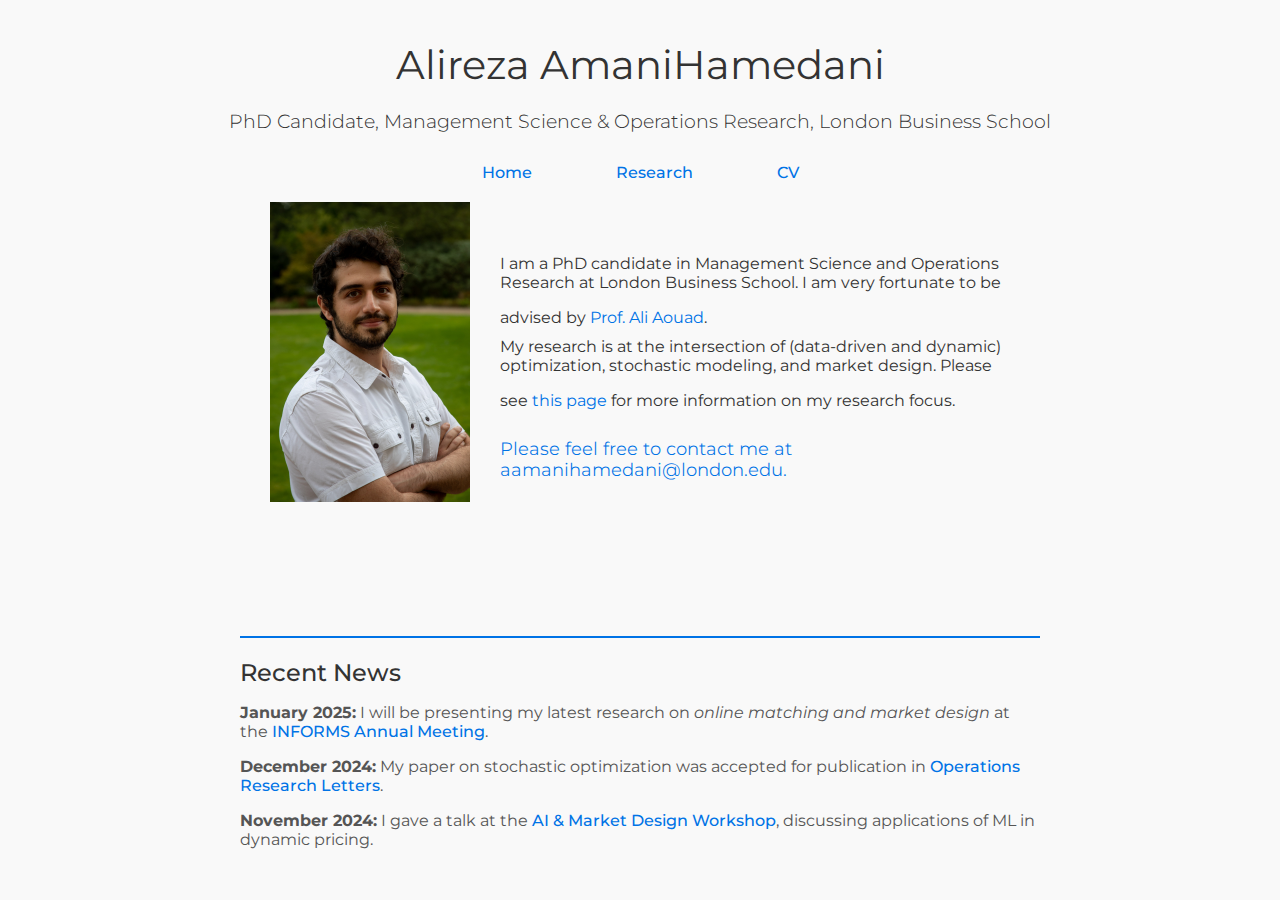
==== index.html @ 285b6b11 "Update index.html" ====
<!DOCTYPE html>
<html lang="en">
<head>
    <meta name="google-site-verification" content="q9gGJgBrfpKToqSVIJmLGLH0uUD5Tes_6GEeZYbjcHk" />
    <meta charset="UTF-8">
    <meta name="viewport" content="width=device-width, initial-scale=1.0">
    <meta name="description" content="Your Name - Brief Description">
    <title>Alireza AmaniHamedani</title>
    <link href="https://fonts.googleapis.com/css2?family=Montserrat:wght@100;300;400;500;700&display=swap" rel="stylesheet">
        
    <style>
        body {
            font-family: 'Montserrat', sans-serif;
            margin: 0;
            padding: 0;
            display: flex;
            flex-direction: column;
            align-items: center;
            justify-content: flex-start;
            background-color: #f9f9f9;
            color: #333;
        }

        header {
            text-align: center;
            margin-top: 20px;
            padding: 0 20px;
        }

        header h1 {
            font-size: 2.5em;
            margin: 0.5em 0;
            font-weight: 400;
        }

        header h2 {
            font-size: 1.2em;
            margin: 0.5em 0;
            font-weight: 300;
            margin-bottom: 30px;
        }

        nav a {
            margin: 0 40px;
            text-decoration: none;
            color: #0073e6;
            font-weight: 500;
            border-bottom: 2px solid transparent;
        }

        nav a:hover {
            border-bottom: 2px solid #0073e6;
        }

        .container {
            display: flex;
            flex-wrap: wrap;
            align-items: center;
            max-width: 800px;
            padding: 20px;
            margin: 0 auto;
        }

        .text {
            flex: 2;
            margin-right: 20px;
        }

        .text p {
            font-size: 1em;
            margin: 0.5em 0;
            font-weight: 400;
        }

        .text a {
            display: inline-block;
            margin-top: 1em;
            text-decoration: none;
            color: #0073e6;
            font-weight: 350;
            font-size: 1.1em;
            border-bottom: 2px solid transparent;
        }

        a.inline-link {
            font-size: inherit;
            color: #0073e6;
            line-height: inherit;
            font-weight: 400;
        }

        .text a:hover {
            border-bottom: 2px solid #0073e6;
        }

        .photo {
            flex: 1;
            text-align: center;
            margin-bottom: 20px;
        }

        .photo img {
            width: 100%;
            max-width: 200px;
            height: auto;
            object-fit: cover;
        }

        /* Recent News Section */
        .recent-news {
            width: 100%;
            max-width: 800px;
            text-align: left;
            margin-top: 50px;
            padding: 20px;
        }

        .recent-news hr {
            border: none;
            height: 2px;
            background-color: #0073e6;
            width: 100%;
            margin: 20px 0;
        }

        .recent-news h2 {
            font-size: 1.5em;
            font-weight: 500;
            color: #333;
            margin-bottom: 15px;
        }

        .recent-news p {
            font-size: 1em;
            font-weight: 400;
            color: #555;
            margin-bottom: 10px;
        }

        .recent-news a {
            color: #0073e6;
            font-weight: 500;
            text-decoration: none;
        }

        .recent-news a:hover {
            text-decoration: underline;
        }

        /* Media Queries */
        @media (max-width: 768px) {
            .container {
                flex-direction: column;
                text-align: left;
            }

            .text {
                margin: 0;
            }

            .photo img {
                max-width: 150px;
            }
        }

        @media (max-width: 480px) {
            .photo img {
                max-width: 120px;
            }
        }
    </style>
</head>
<body>
    <header>
        <h1>Alireza AmaniHamedani</h1>
        <h2> PhD Candidate, Management Science & Operations Research, London Business School </h2>
        <nav>
            <a href="index.html">Home</a>
            <a href="research.html">Research</a>
            <a href="cv.pdf">CV</a>
        </nav>
    </header>
    <div class="container">
        <div class="photo">
            <img src="photo.jpg" alt="Your Photo">
        </div>
        <div class="text">
            <p>
                I am a PhD candidate in Management Science and Operations Research at London Business School. 
                I am very fortunate to be advised by <a href="https://www.aaouad.com" target="_blank" class="inline-link">Prof. Ali Aouad</a>.
            </p>
            <p>
                My research is at the intersection of (data-driven and dynamic) optimization, stochastic modeling, and market design. 
                Please see <a href="research.html" target="_self" class="inline-link">this page</a> for more information on my research focus.
            </p>
            <a href="mailto:aamanihamedani@london.edu">Please feel free to contact me at aamanihamedani@london.edu.</a>
        </div>
    </div>

    <!-- Recent News Section -->
    <div class="recent-news">
        <hr>
        <h2>Recent News</h2>
        <p><strong>January 2025:</strong> I will be presenting my latest research on <i>online matching and market design</i> at the <a href="conference-link.html">INFORMS Annual Meeting</a>.</p>
        <p><strong>December 2024:</strong> My paper on stochastic optimization was accepted for publication in <a href="journal-link.html">Operations Research Letters</a>.</p>
        <p><strong>November 2024:</strong> I gave a talk at the <a href="workshop-link.html">AI & Market Design Workshop</a>, discussing applications of ML in dynamic pricing.</p>
    </div>

</body>
</html>
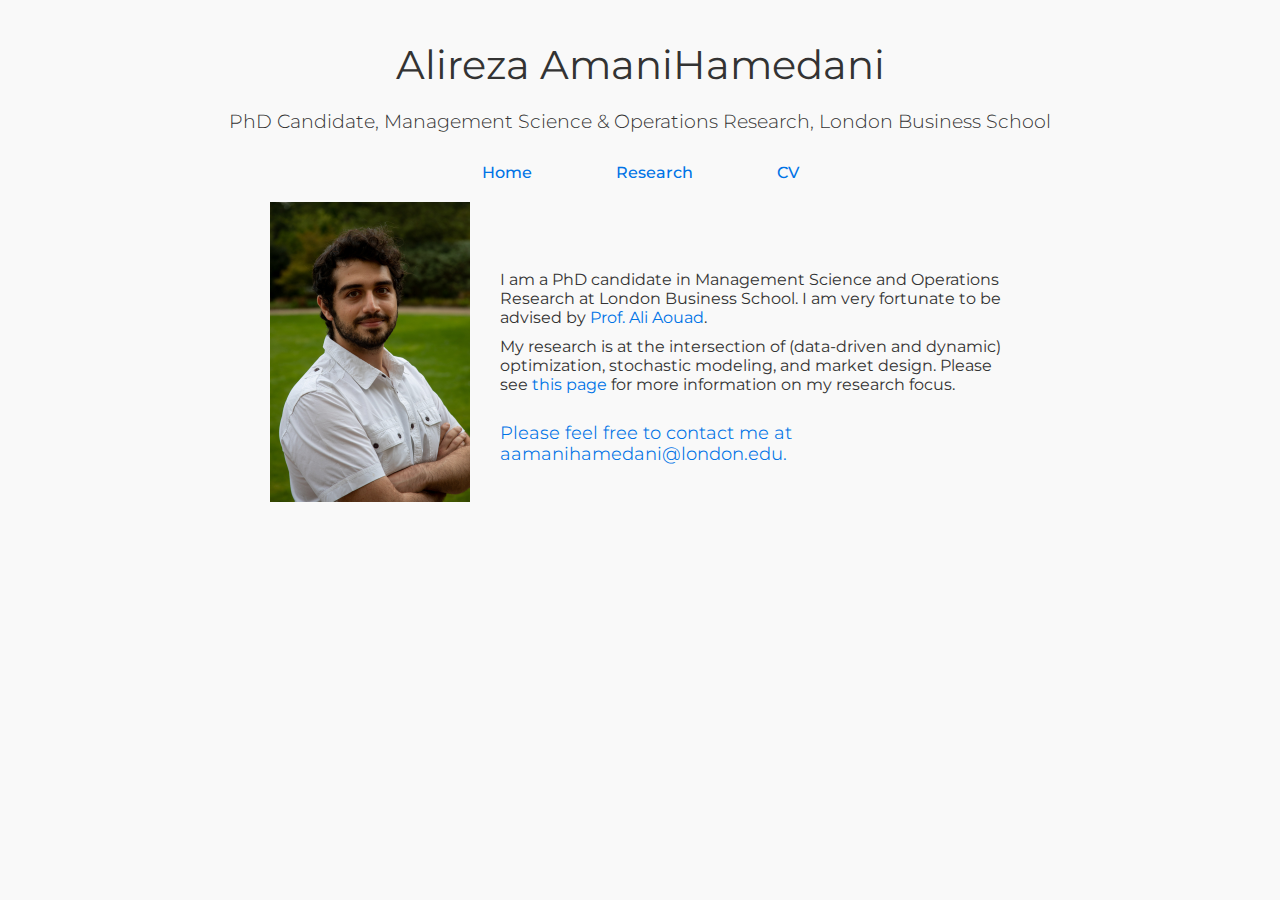
==== commit 8623062b: "Update index.html" ====
--- a/index.html
+++ b/index.html
@@ -17,6 +17,7 @@
             flex-direction: column;
             align-items: center;
             justify-content: flex-start;
+            height: 100vh;
             background-color: #f9f9f9;
             color: #333;
         }
@@ -40,13 +41,13 @@
             margin-bottom: 30px;
         }
 
-        nav a {
-            margin: 0 40px;
-            text-decoration: none;
-            color: #0073e6;
-            font-weight: 500;
-            border-bottom: 2px solid transparent;
-        }
+      nav a {
+    margin: 0 40px; /* Increase spacing between links */
+    text-decoration: none;
+    color: #0073e6;
+    font-weight: 500;
+    border-bottom: 2px solid transparent;
+}
 
         nav a:hover {
             border-bottom: 2px solid #0073e6;
@@ -54,11 +55,11 @@
 
         .container {
             display: flex;
-            flex-wrap: wrap;
+            flex-wrap: wrap; /* Allows content to wrap on smaller screens */
             align-items: center;
             max-width: 800px;
             padding: 20px;
-            margin: 0 auto;
+            margin: 0 auto; /* Center content */
         }
 
         .text {
@@ -69,7 +70,7 @@
         .text p {
             font-size: 1em;
             margin: 0.5em 0;
-            font-weight: 400;
+            font-weight: 400; /* Light font weight */
         }
 
         .text a {
@@ -81,11 +82,12 @@
             font-size: 1.1em;
             border-bottom: 2px solid transparent;
         }
-
         a.inline-link {
             font-size: inherit;
             color: #0073e6;
             line-height: inherit;
+            padding: 0;
+            margin: 0;
             font-weight: 400;
         }
 
@@ -96,76 +98,61 @@
         .photo {
             flex: 1;
             text-align: center;
-            margin-bottom: 20px;
+            margin-bottom: 20px; /* Space for mobile view */
         }
 
         .photo img {
-            width: 100%;
-            max-width: 200px;
-            height: auto;
+            width: 100%; /* Responsive width */
+            max-width: 200px; /* Limit image size */
+            height: auto; /* Maintain aspect ratio */
             object-fit: cover;
         }
 
-        /* Recent News Section */
-        .recent-news {
-            width: 100%;
-            max-width: 800px;
-            text-align: left;
-            margin-top: 50px;
-            padding: 20px;
-        }
+        /* Media Queries for Responsive Design */
 
-        .recent-news hr {
-            border: none;
-            height: 2px;
-            background-color: #0073e6;
-            width: 100%;
-            margin: 20px 0;
-        }
+        @media (max-width: 768px) {
+            header h1 {
+                font-size: 2em;
+            }
 
-        .recent-news h2 {
-            font-size: 1.5em;
-            font-weight: 500;
-            color: #333;
-            margin-bottom: 15px;
-        }
+            header h2 {
+                font-size: 1em;
+            }
 
-        .recent-news p {
-            font-size: 1em;
-            font-weight: 400;
-            color: #555;
-            margin-bottom: 10px;
-        }
+            nav a {
+                margin: 0 20px;
+                font-size: 0.9em;
+            }
 
-        .recent-news a {
-            color: #0073e6;
-            font-weight: 500;
-            text-decoration: none;
-        }
-
-        .recent-news a:hover {
-            text-decoration: underline;
-        }
-
-        /* Media Queries */
-        @media (max-width: 768px) {
             .container {
-                flex-direction: column;
-                text-align: left;
-            }
+                flex-direction: column; /* Stack elements vertically */
+                text-align: left; /* Center-align text on small screens */
+            }   
 
             .text {
                 margin: 0;
             }
 
             .photo img {
-                max-width: 150px;
+                max-width: 150px; /* Slightly smaller for mobile */
             }
         }
 
         @media (max-width: 480px) {
+            header h1 {
+                font-size: 1.8em;
+            }
+
+            header h2 {
+                font-size: 0.9em;
+            }
+
+            nav a {
+                font-size: 0.8em;
+            }
+
             .photo img {
-                max-width: 120px;
+                max-width: 120px; /* Smaller image for very small devices */
             }
         }
     </style>
@@ -196,15 +183,5 @@
             <a href="mailto:aamanihamedani@london.edu">Please feel free to contact me at aamanihamedani@london.edu.</a>
         </div>
     </div>
-
-    <!-- Recent News Section -->
-    <div class="recent-news">
-        <hr>
-        <h2>Recent News</h2>
-        <p><strong>January 2025:</strong> I will be presenting my latest research on <i>online matching and market design</i> at the <a href="conference-link.html">INFORMS Annual Meeting</a>.</p>
-        <p><strong>December 2024:</strong> My paper on stochastic optimization was accepted for publication in <a href="journal-link.html">Operations Research Letters</a>.</p>
-        <p><strong>November 2024:</strong> I gave a talk at the <a href="workshop-link.html">AI & Market Design Workshop</a>, discussing applications of ML in dynamic pricing.</p>
-    </div>
-
 </body>
 </html>
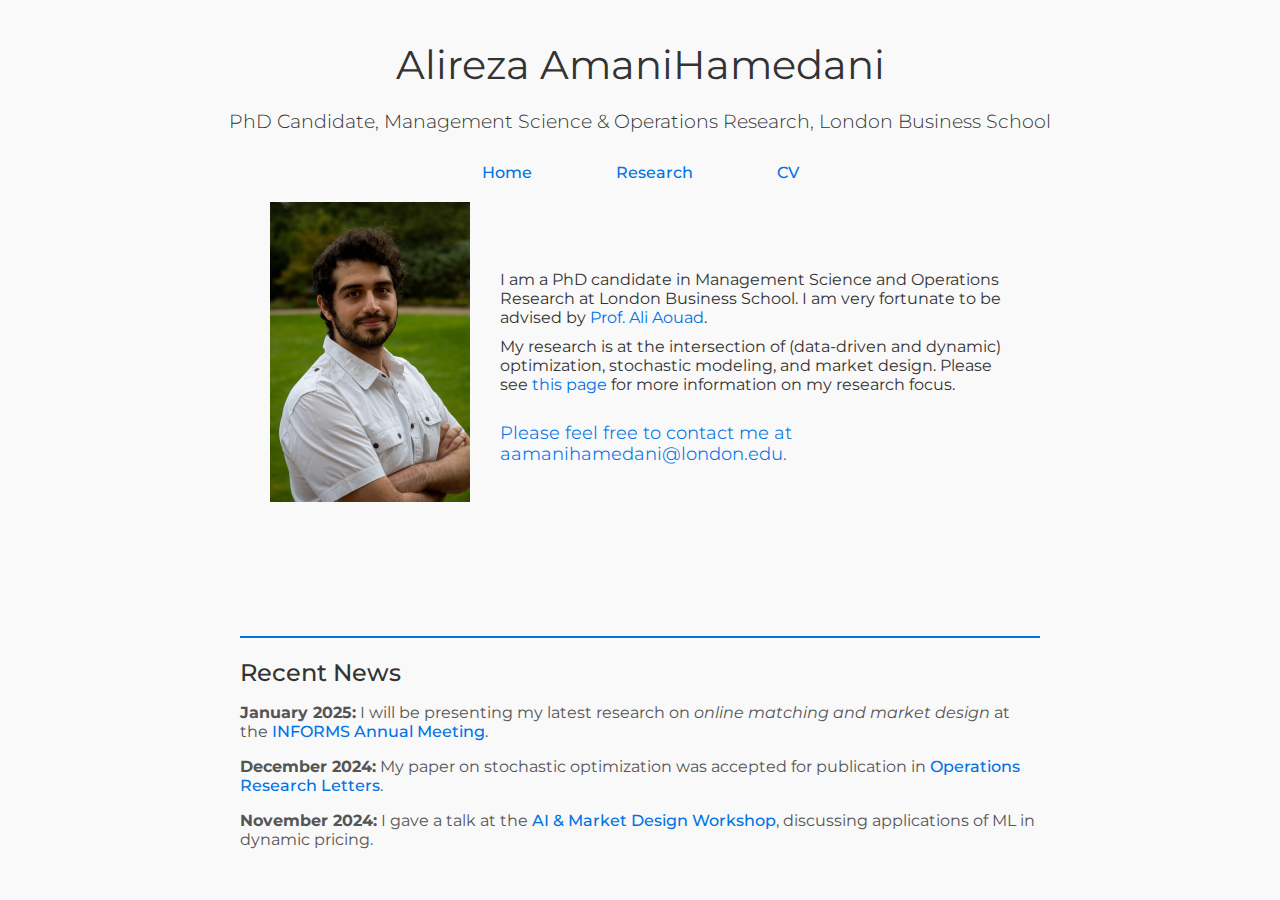
==== commit f2106dd5: "Update index.html" ====
--- a/index.html
+++ b/index.html
@@ -106,6 +106,46 @@
             max-width: 200px; /* Limit image size */
             height: auto; /* Maintain aspect ratio */
             object-fit: cover;
+        }
+/* Recent News Section */
+        .recent-news {
+            width: 100%;
+            max-width: 800px;
+            text-align: left;
+            margin-top: 50px;
+            padding: 20px;
+        }
+
+        .recent-news hr {
+            border: none;
+            height: 2px;
+            background-color: #0073e6;
+            width: 100%;
+            margin: 20px 0;
+        }
+
+        .recent-news h2 {
+            font-size: 1.5em;
+            font-weight: 500;
+            color: #333;
+            margin-bottom: 15px;
+        }
+
+        .recent-news p {
+            font-size: 1em;
+            font-weight: 400;
+            color: #555;
+            margin-bottom: 10px;
+        }
+
+        .recent-news a {
+            color: #0073e6;
+            font-weight: 500;
+            text-decoration: none;
+        }
+
+        .recent-news a:hover {
+            text-decoration: underline;
         }
 
         /* Media Queries for Responsive Design */
@@ -183,5 +223,12 @@
             <a href="mailto:aamanihamedani@london.edu">Please feel free to contact me at aamanihamedani@london.edu.</a>
         </div>
     </div>
+     <div class="recent-news">
+        <hr>
+        <h2>Recent News</h2>
+        <p><strong>January 2025:</strong> I will be presenting my latest research on <i>online matching and market design</i> at the <a href="conference-link.html">INFORMS Annual Meeting</a>.</p>
+        <p><strong>December 2024:</strong> My paper on stochastic optimization was accepted for publication in <a href="journal-link.html">Operations Research Letters</a>.</p>
+        <p><strong>November 2024:</strong> I gave a talk at the <a href="workshop-link.html">AI & Market Design Workshop</a>, discussing applications of ML in dynamic pricing.</p>
+    </div>
 </body>
 </html>
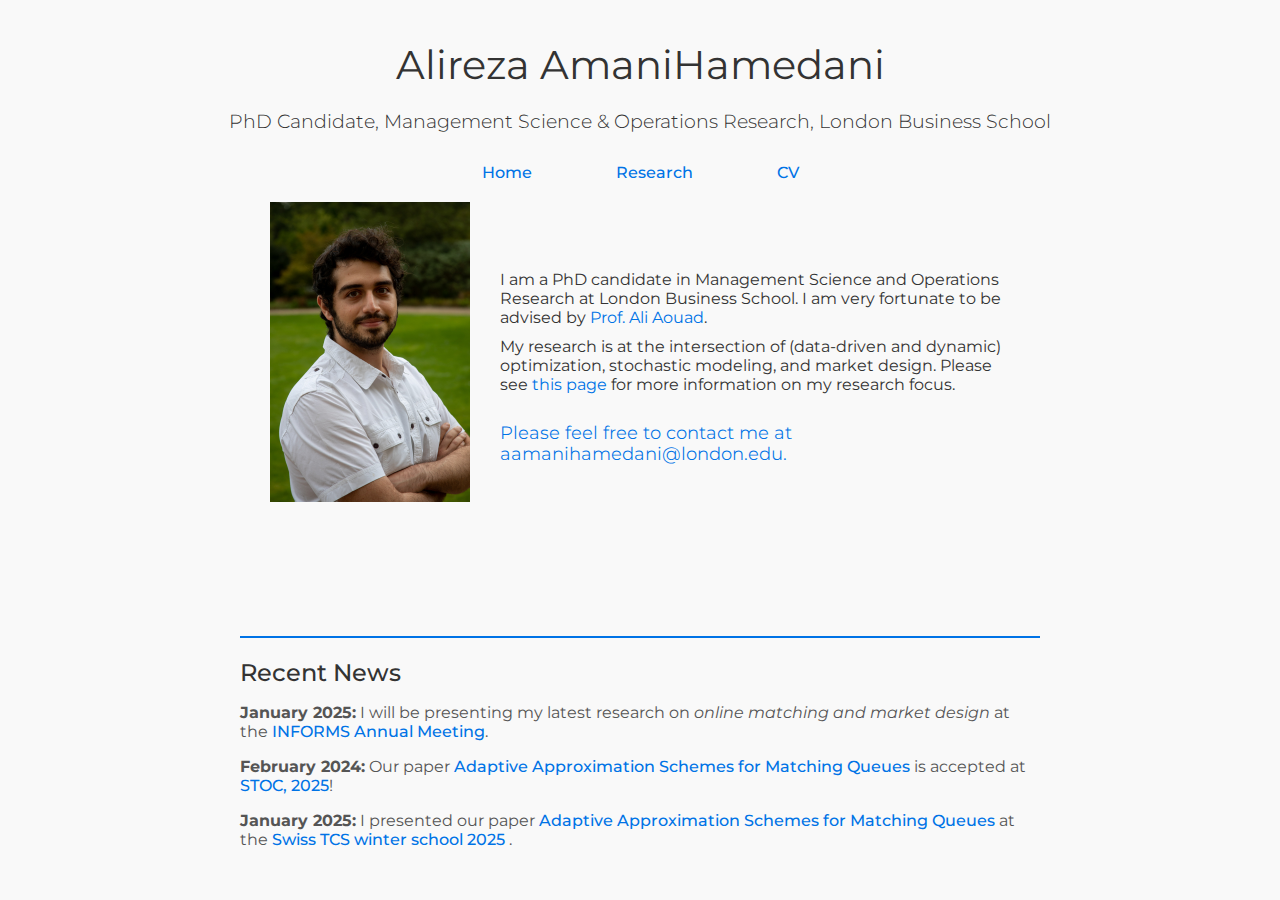
==== commit 28cd081d: "Update index.html" ====
--- a/index.html
+++ b/index.html
@@ -176,6 +176,20 @@
             .photo img {
                 max-width: 150px; /* Slightly smaller for mobile */
             }
+            .recent-news {
+                padding: 10px 20px;  /* Reduce side padding */
+                margin-top: 30px;
+                margin-left: 10px;  /* Add left margin */
+                margin-right: 5px;  /* Keep right margin small */
+            }
+
+            .recent-news h2 {
+                font-size: 1.3em;
+            }
+
+            .recent-news p {
+                font-size: 0.95em;
+            }
         }
 
         @media (max-width: 480px) {
@@ -193,6 +207,20 @@
 
             .photo img {
                 max-width: 120px; /* Smaller image for very small devices */
+            }
+             .recent-news {
+                padding: 10px 15px;  /* Reduce side padding */
+                margin-top: 25px;
+                margin-left: 15px;  /* More left margin for smaller screens */
+                margin-right: 5px;  /* Ensure it doesn't get too narrow */
+            }
+
+            .recent-news h2 {
+                font-size: 1.3em;
+            }
+
+            .recent-news p {
+                font-size: 0.95em;
             }
         }
     </style>
@@ -227,8 +255,8 @@
         <hr>
         <h2>Recent News</h2>
         <p><strong>January 2025:</strong> I will be presenting my latest research on <i>online matching and market design</i> at the <a href="conference-link.html">INFORMS Annual Meeting</a>.</p>
-        <p><strong>December 2024:</strong> My paper on stochastic optimization was accepted for publication in <a href="journal-link.html">Operations Research Letters</a>.</p>
-        <p><strong>November 2024:</strong> I gave a talk at the <a href="workshop-link.html">AI & Market Design Workshop</a>, discussing applications of ML in dynamic pricing.</p>
+        <p><strong>February 2024:</strong> Our paper <a href="https://arxiv.org/abs/2501.08775">Adaptive Approximation Schemes for Matching Queues</a> is accepted at <a href="journal-link.html">STOC, 2025</a>!</p>
+        <p><strong>January 2025:</strong> I presented our paper <a href="https://arxiv.org/abs/2501.08775">Adaptive Approximation Schemes for Matching Queues</a> at the <a href="https://theory.epfl.ch/WinterSchool2025/">Swiss TCS winter school 2025 </a>.</p>
     </div>
 </body>
 </html>
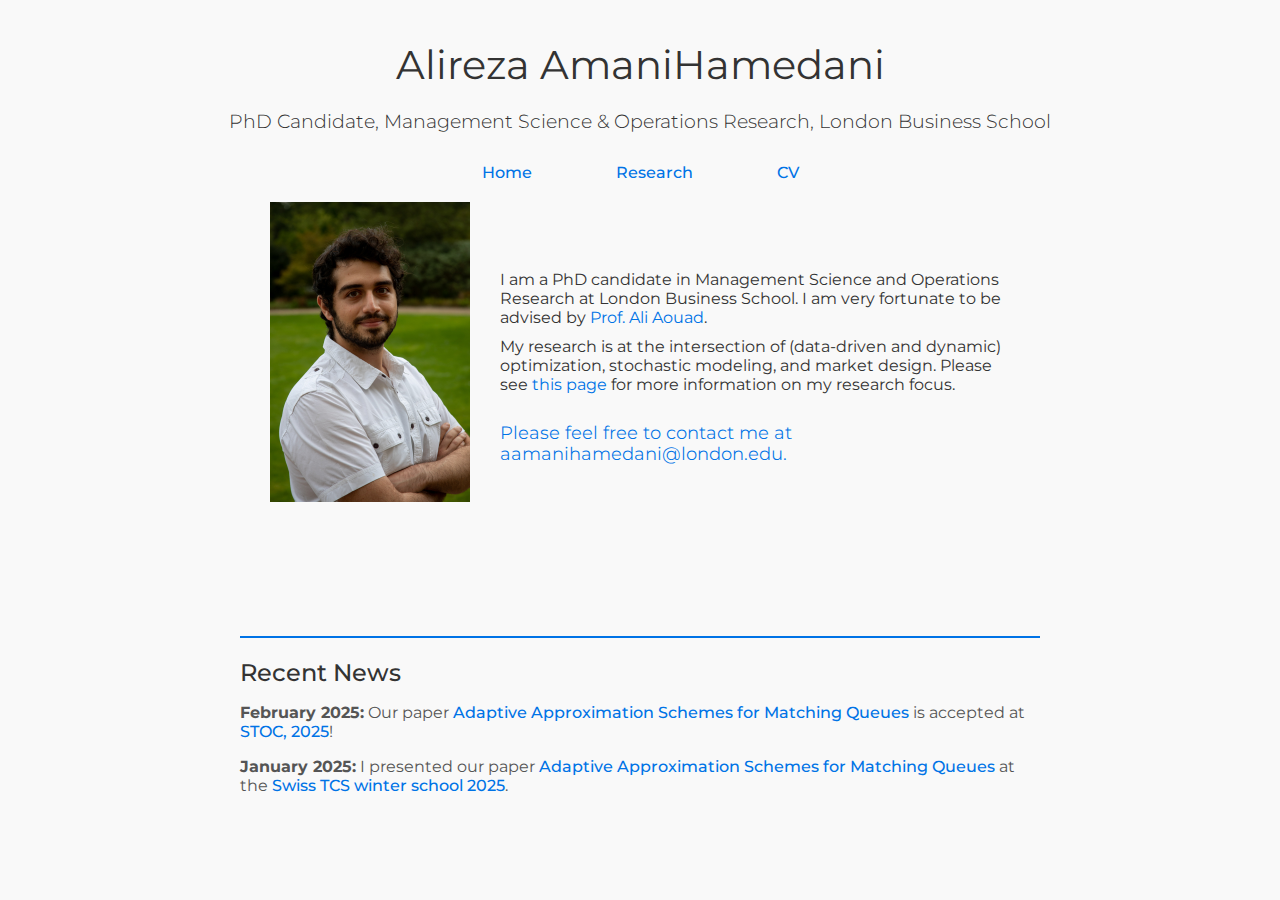
==== commit 5bd38b9f: "Update index.html" ====
--- a/index.html
+++ b/index.html
@@ -179,8 +179,8 @@
             .recent-news {
                 padding: 10px 20px;  /* Reduce side padding */
                 margin-top: 30px;
-                margin-left: 10px;  /* Add left margin */
-                margin-right: 5px;  /* Keep right margin small */
+                margin-left: 20px;  /* Add left margin */
+                margin-right: 10px;  /* Keep right margin small */
             }
 
             .recent-news h2 {
@@ -211,8 +211,8 @@
              .recent-news {
                 padding: 10px 15px;  /* Reduce side padding */
                 margin-top: 25px;
-                margin-left: 15px;  /* More left margin for smaller screens */
-                margin-right: 5px;  /* Ensure it doesn't get too narrow */
+                margin-left: 25px;  /* More left margin for smaller screens */
+                margin-right: 10px;  /* Ensure it doesn't get too narrow */
             }
 
             .recent-news h2 {
@@ -254,9 +254,8 @@
      <div class="recent-news">
         <hr>
         <h2>Recent News</h2>
-        <p><strong>January 2025:</strong> I will be presenting my latest research on <i>online matching and market design</i> at the <a href="conference-link.html">INFORMS Annual Meeting</a>.</p>
-        <p><strong>February 2024:</strong> Our paper <a href="https://arxiv.org/abs/2501.08775">Adaptive Approximation Schemes for Matching Queues</a> is accepted at <a href="journal-link.html">STOC, 2025</a>!</p>
-        <p><strong>January 2025:</strong> I presented our paper <a href="https://arxiv.org/abs/2501.08775">Adaptive Approximation Schemes for Matching Queues</a> at the <a href="https://theory.epfl.ch/WinterSchool2025/">Swiss TCS winter school 2025 </a>.</p>
+        <p><strong>February 2025:</strong> Our paper <a href="https://arxiv.org/abs/2501.08775">Adaptive Approximation Schemes for Matching Queues</a> is accepted at <a href="journal-link.html">STOC, 2025</a>!</p>
+        <p><strong>January 2025:</strong> I presented our paper <a href="https://arxiv.org/abs/2501.08775">Adaptive Approximation Schemes for Matching Queues</a> at the <a href="https://theory.epfl.ch/WinterSchool2025/">Swiss TCS winter school 2025</a>.</p>
     </div>
 </body>
 </html>
